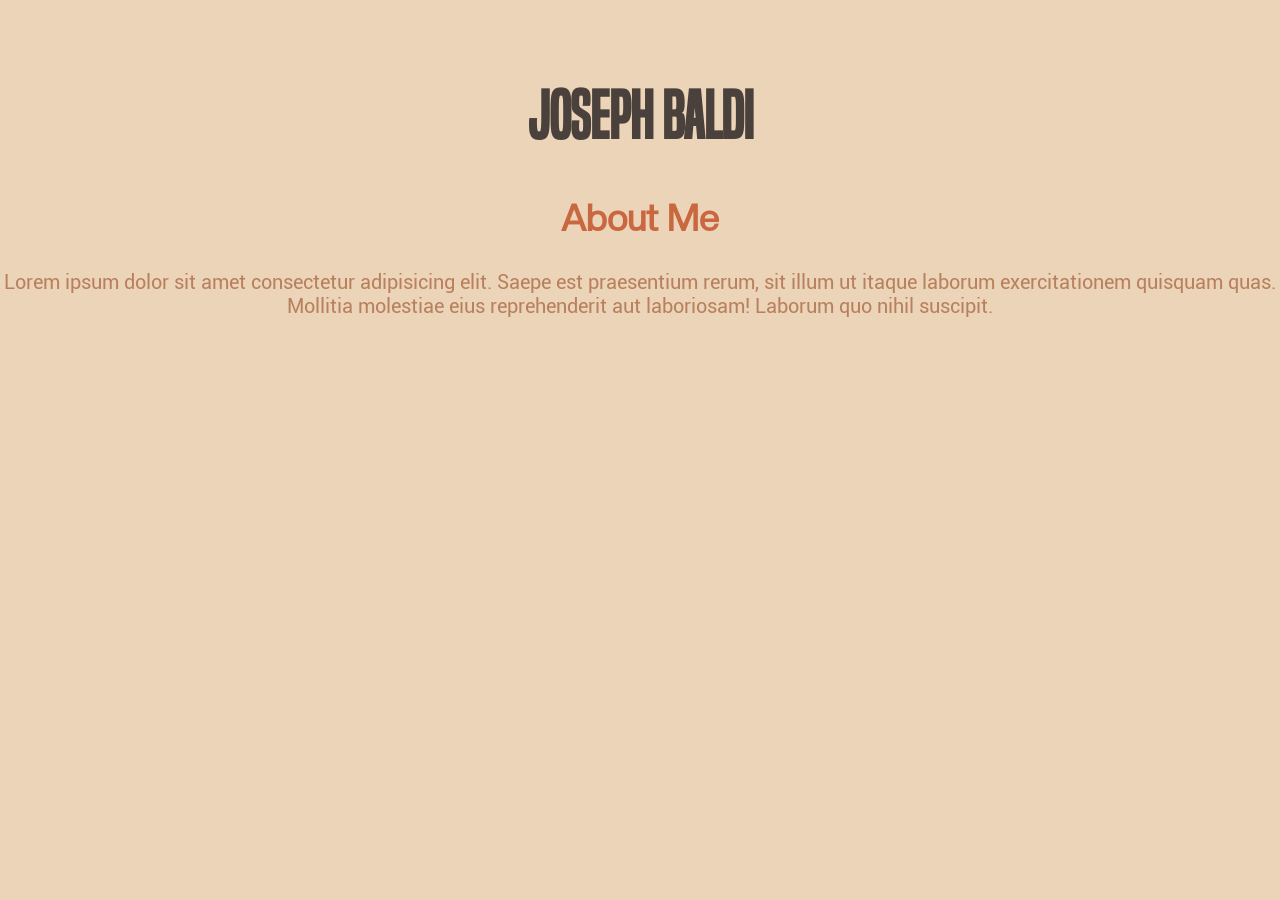
==== index.html @ d3eebcd0 "adjusted colors and fonts" ====
<html lang="en">
<head>
    <meta charset="UTF-8">
    <meta name="viewport" content="width=device-width, initial-scale=1.0">
    <title>Joseph Baldi - Portfolio</title>
    <link rel="stylesheet" href="styles.css">
</head>
<body>
    <h1><br>Joseph Baldi</h1>
    <h2>About Me</h2>
    <p>Lorem ipsum dolor sit amet consectetur adipisicing elit. Saepe est praesentium rerum, sit illum ut itaque laborum exercitationem quisquam quas. Mollitia molestiae eius reprehenderit aut laboriosam! Laborum quo nihil suscipit.</p>
</body>
</html>
---- styles.css ----
:root {
    --primary-color: #ebefee;
    --secondary-color: #ecd4b9;
    --text-light: #b8805d;
    --text-normal: #c96840;
    --text-dark: #4a413c;
}

body {
    margin: 0;
    background: var(--secondary-color);
    text-align: center;
    text-decoration-color: azure;
}

@font-face {
    font-family: 'BuiltTitling';
    src: url('fonts/built titling rg.otf') format('opentype');
    font-weight: normal;
    font-style: normal;
    font-display: swap;
}

@font-face {
    font-family: 'CreatoDisplay';
    src: url('fonts/CreatoDisplay-Regular.otf') format('opentype');
    font-weight: normal;
    font-style: normal;
    font-display: swap;
}

@font-face {
    font-family: 'Roboto';
    src: url('fonts/Roboto-Regular.ttf') format('truetype');
    font-weight: normal;
    font-style: normal;
    font-display: swap;
}

h1 {
    color: var(--text-dark);
    font-family: "BuiltTitling", sans-serif;
    font-size: 64px;
}

h2 {
    color: var(--text-normal);
    font-family: "CreatoDisplay", sans-serif;
    font-size: 36px;
}

p {
    color: var(--text-light);
    font-family: "Roboto", sans-serif;
    font-size: 20px;
}
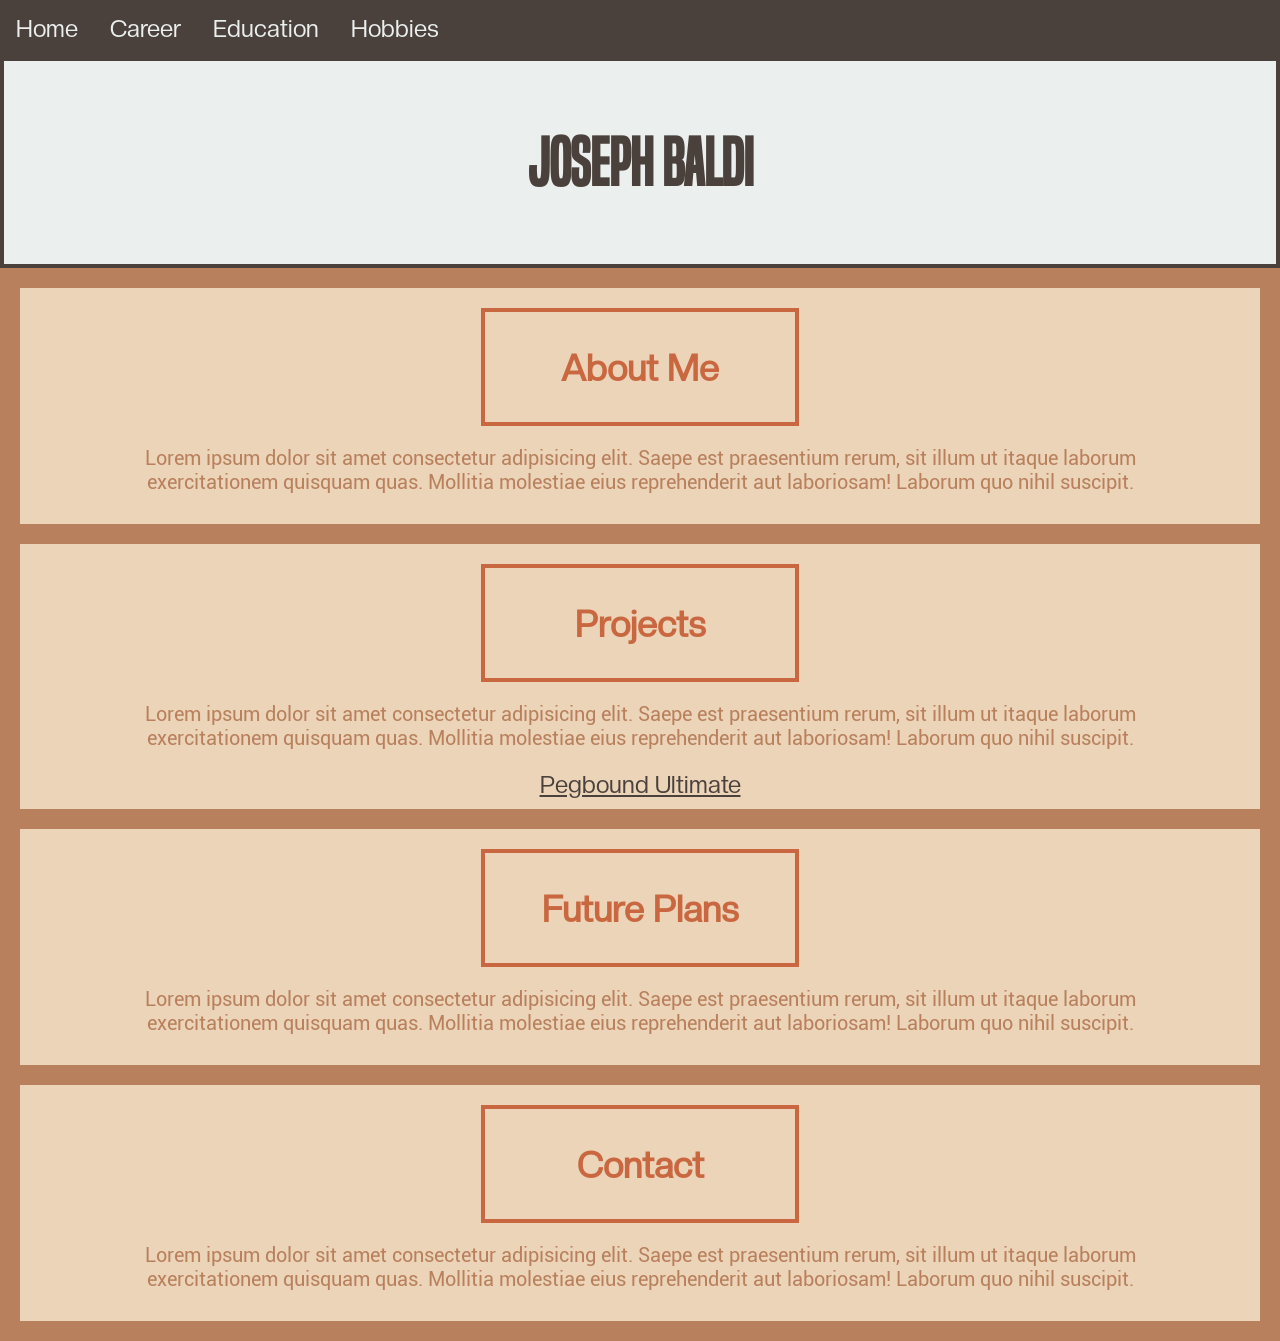
==== commit 52352ea1: "added sections and navigation tab" ====
--- a/index.html
+++ b/index.html
@@ -5,9 +5,57 @@
     <title>Joseph Baldi - Portfolio</title>
     <link rel="stylesheet" href="styles.css">
 </head>
-<body>
-    <h1><br>Joseph Baldi</h1>
-    <h2>About Me</h2>
-    <p>Lorem ipsum dolor sit amet consectetur adipisicing elit. Saepe est praesentium rerum, sit illum ut itaque laborum exercitationem quisquam quas. Mollitia molestiae eius reprehenderit aut laboriosam! Laborum quo nihil suscipit.</p>
-</body>
+    <body>
+
+<!--    navigation-->
+        <nav>
+            <ul>
+                <li><a href="page.html">Home</a></li>
+                <li><a href="page.html">Career</a></li>
+                <li><a href="page.html">Education</a></li>
+                <li><a href="page.html">Hobbies</a></li>
+            </ul>
+        </nav>
+
+<!--    page title-->
+        <div class="title_box">
+            <h1>Joseph Baldi</h1>
+        </div>
+
+<!--    about me section-->
+        <div class="section_box">
+            <div class="heading_box">
+                <h2>About Me</h2>
+            </div>
+            <p>Lorem ipsum dolor sit amet consectetur adipisicing elit. Saepe est praesentium rerum, sit illum ut itaque laborum exercitationem quisquam quas. Mollitia molestiae eius reprehenderit aut laboriosam! Laborum quo nihil suscipit.</p>
+        </div>
+
+<!--    projects section-->
+        <div class="section_box">
+            <div class="heading_box">
+                <h2>Projects</h2>
+            </div>
+            <p>Lorem ipsum dolor sit amet consectetur adipisicing elit. Saepe est praesentium rerum, sit illum ut itaque
+                laborum exercitationem quisquam quas. Mollitia molestiae eius reprehenderit aut laboriosam! Laborum quo
+                nihil suscipit.</p>
+            <a href="pegbound/Pegbound.html" target="_blank" rel="noopener noreferrer">Pegbound Ultimate</a>
+        </div>
+
+<!--    future plans section-->
+        <div class="section_box">
+            <div class="heading_box">
+                <h2>Future Plans</h2>
+            </div>
+            <p>Lorem ipsum dolor sit amet consectetur adipisicing elit. Saepe est praesentium rerum, sit illum ut itaque laborum exercitationem quisquam quas. Mollitia molestiae eius reprehenderit aut laboriosam! Laborum quo nihil suscipit.</p>
+        </div>
+
+<!--    contact section-->
+        <div class="section_box">
+            <div class="heading_box">
+                <h2>Contact</h2>
+            </div>
+            <p>Lorem ipsum dolor sit amet consectetur adipisicing elit. Saepe est praesentium rerum, sit illum ut itaque laborum exercitationem quisquam quas. Mollitia molestiae eius reprehenderit aut laboriosam! Laborum quo nihil suscipit.</p>
+        </div>
+
+    </body>
 </html>
--- a/styles.css
+++ b/styles.css
@@ -9,9 +9,35 @@
 
 body {
     margin: 0;
-    background: var(--secondary-color);
+    background: var(--text-light);
     text-align: center;
     text-decoration-color: azure;
+}
+
+.title_box {
+    background: var(--primary-color);
+    text-align: center;
+    border: 4px solid var(--text-dark);
+    padding: 20px;
+}
+
+.heading_box {
+    text-align: center;
+    border: 4px solid var(--text-normal);
+    height: auto;
+    min-height: 60px;
+    max-height: 100px;
+    width: auto;
+    min-width: 100px;
+    max-width: 300px;
+    margin: 10px auto;
+    padding: 5px;
+}
+
+.section_box {
+    background: var(--secondary-color);
+    margin: 20px;
+    padding: 10px 100px;
 }
 
 @font-face {
@@ -54,4 +80,46 @@
     color: var(--text-light);
     font-family: "Roboto", sans-serif;
     font-size: 20px;
+}
+
+a {
+    color: var(--text-dark);
+    font-family: "CreatoDisplay", sans-serif;
+    font-size: 24px;
+}
+
+ul {
+    list-style-type: none;
+    margin: 0;
+    padding: 0;
+    overflow: hidden;
+    background-color: var(--text-dark);
+}
+
+ul li {
+    float: left;
+}
+
+ul li a {
+    display: block;
+    color: var(--primary-color);
+    text-align: center;
+    padding: 14px 16px;
+    text-decoration: none;
+}
+
+ul li a:hover {
+    background-color: var(--secondary-color);
+    color: var(--text-dark);
+}
+
+button {
+    color: var(--text-dark);
+    font-family: "CreatoDisplay", sans-serif;
+    font-size: 24px;
+    background: var(--primary-color);
+    text-align: center;
+    border: 2px solid var(--text-dark);
+    padding: 5px 10px;
+    margin: 10px;
 }
